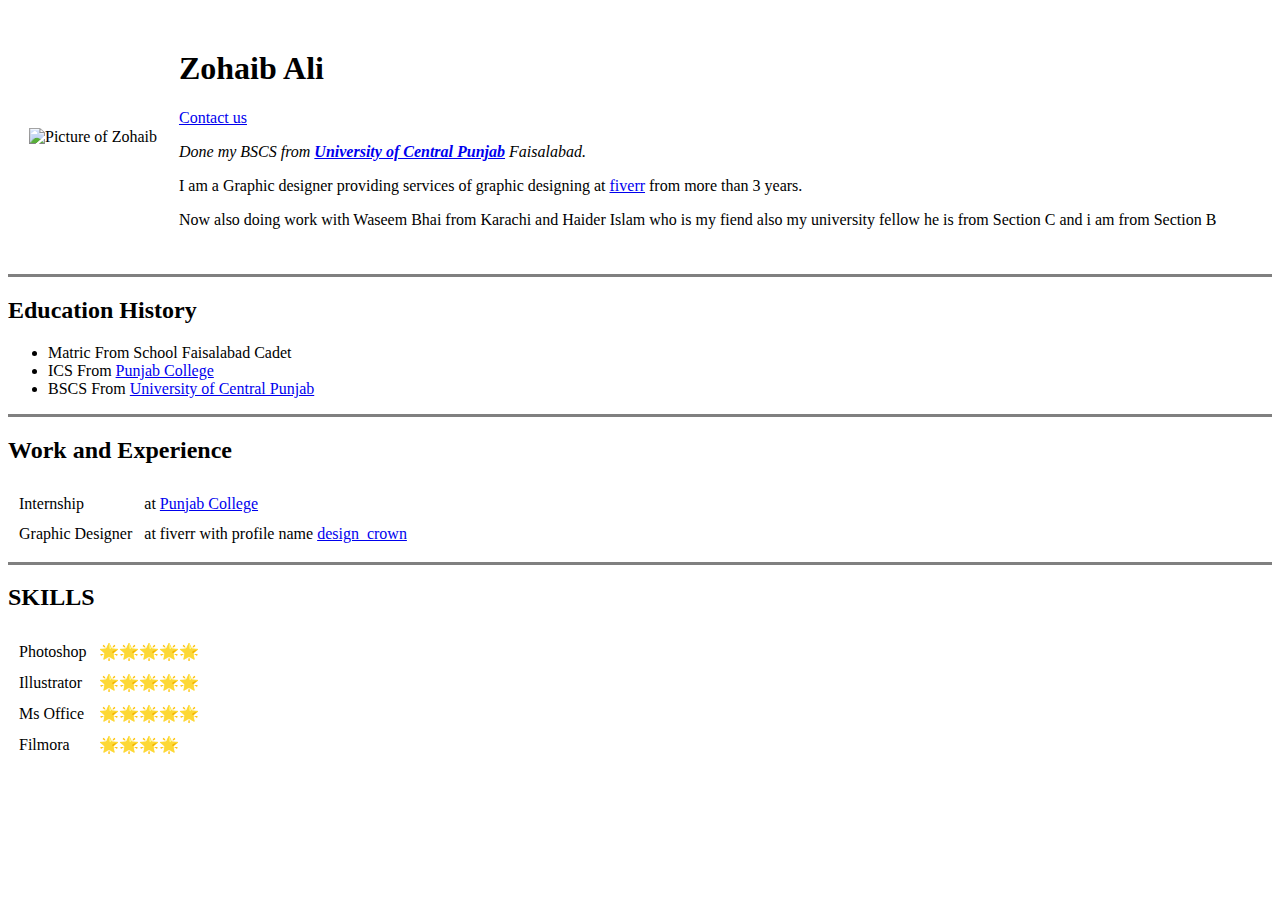
==== index.html @ dab5d67a "Add files via upload" ====
<!DOCTYPE html>
<html lang="en" dir="ltr">

<head>
  <meta charset="utf-8">
  <title>Zohaib's Personal Site</title>
</head>

<body>
  <table cellspacing="20" >
    <td><img src="https://scontent.flyp4-1.fna.fbcdn.net/v/t39.30808-1/p240x240/248158658_1483958698624223_1685303765075283516_n.jpg?_nc_cat=106&ccb=1-5&_nc_sid=7206a8&_nc_eui2=AeEecDGxn4poksYfTJJjWCMob7dTKWTHyiNvt1MpZMfKIxbfdIxnLrK4CxhfPcAjHby-Olm4jyaamHBtJQq5R7L2&_nc_ohc=3-yzRq7HTugAX9DAe4O&_nc_ht=scontent.flyp4-1.fna&oh=00_AT954STt9tIHAgcN4bAayvYnxyJuZni6JZGOnYv3dePzpA&oe=61E5064B" alt="Picture of Zohaib"></td>
    <td><h1>Zohaib Ali</h1>
    <p><a href="contact.html">Contact us</a></p>
    <p>
    <em> Done my BSCS from <strong><a href="https://ucp.edu.pk/">University of Central Punjab</a></strong> Faisalabad.</em>
    </p>
    <p>I am a Graphic designer providing services of graphic designing at <a href="https://www.fiverr.com/">fiverr</a> from more than 3 years.
  </p>
  <p>Now also doing work with Waseem Bhai from Karachi and Haider Islam who is my fiend also my university fellow he is from Section C and
    i am from Section B</p></td>
  </table>
  <hr size="3" noshade>
  <h2>Education History</h2>
  <ul>
    <li>Matric From School Faisalabad Cadet</li>
    <li>ICS From <a href="https://pgc.edu/">Punjab College</a></li>
    <li>BSCS From <a href="https://ucp.edu.pk/">University of Central Punjab</a></li>
  </ul>
    <hr size="3" noshade>
      <h2>Work and Experience</h2>
      <table cellspacing="10">
        <tr>
          <td>Internship</td>
          <td>at <a href="https://pgc.edu/">Punjab College</a></td>
        </tr>
        <tr>
          <td>Graphic Designer</td>
          <td>at fiverr with profile name <a href="https://www.fiverr.com/design_crown">design_crown</a></td>
        </tr>
      </table>
      <hr size="3" noshade>
      <h2>SKILLS</h2>
      <table cellspacing="10">
        <tr>
          <td>Photoshop</td>
          <td>🌟🌟🌟🌟🌟</td>
        </tr>
        <tr>
          <td>Illustrator</td>
          <td>🌟🌟🌟🌟🌟</td>
        </tr>
        <tr>
          <td>Ms Office</td>
          <td>🌟🌟🌟🌟🌟</td>
        </tr>
        <tr>
          <td>Filmora</td>
          <td>🌟🌟🌟🌟</td>
        </tr>
      </table>
</body>

</html>
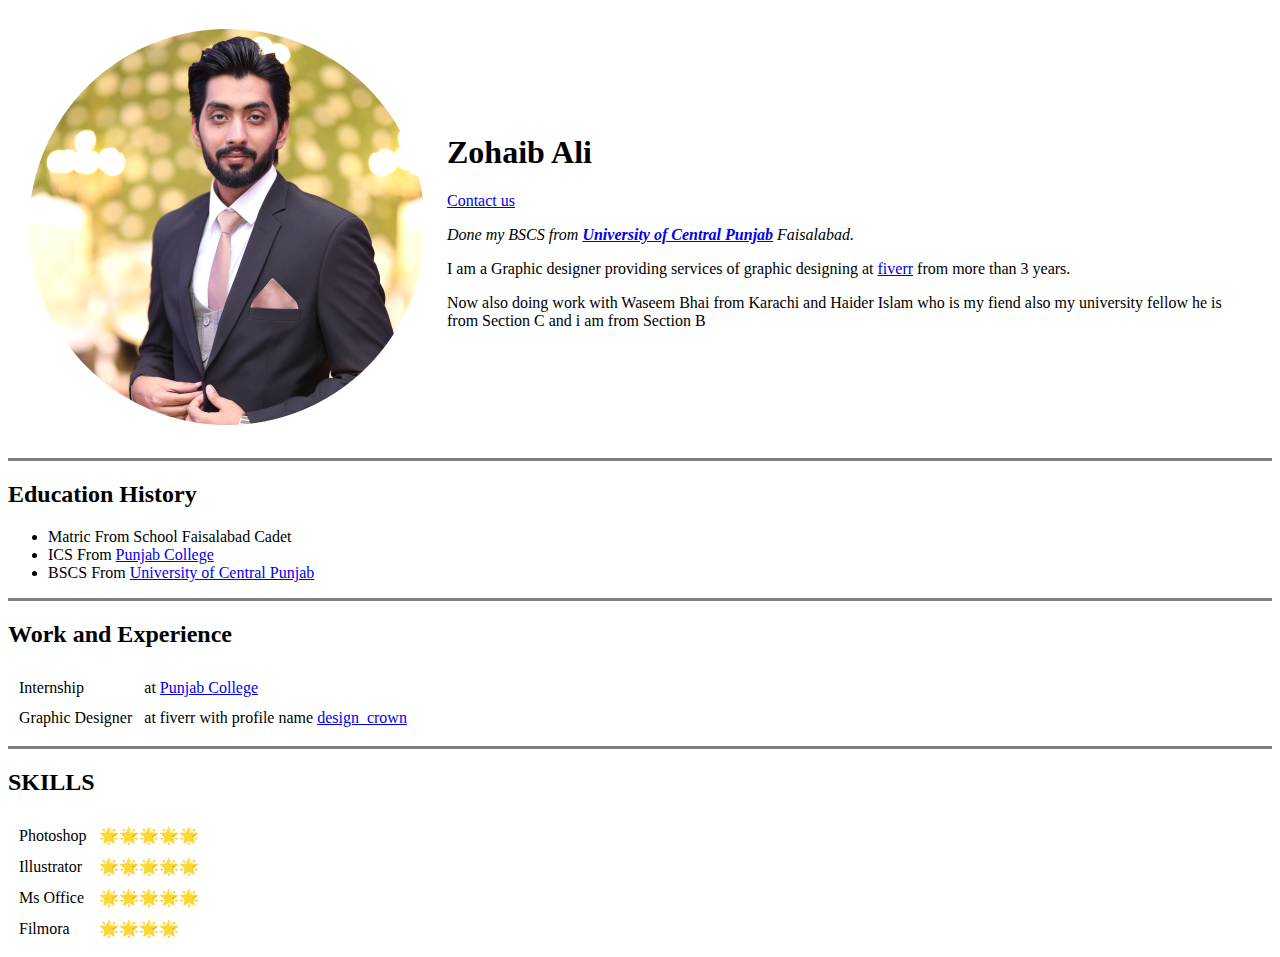
==== commit 334411c6: "Add files via upload" ====
--- a/index.html
+++ b/index.html
@@ -8,7 +8,7 @@
 
 <body>
   <table cellspacing="20" >
-    <td><img src="https://scontent.flyp4-1.fna.fbcdn.net/v/t39.30808-1/p240x240/248158658_1483958698624223_1685303765075283516_n.jpg?_nc_cat=106&ccb=1-5&_nc_sid=7206a8&_nc_eui2=AeEecDGxn4poksYfTJJjWCMob7dTKWTHyiNvt1MpZMfKIxbfdIxnLrK4CxhfPcAjHby-Olm4jyaamHBtJQq5R7L2&_nc_ohc=3-yzRq7HTugAX9DAe4O&_nc_ht=scontent.flyp4-1.fna&oh=00_AT954STt9tIHAgcN4bAayvYnxyJuZni6JZGOnYv3dePzpA&oe=61E5064B" alt="Picture of Zohaib"></td>
+    <td><img src="images/Profile.png" alt="Picture of Zohaib"></td>
     <td><h1>Zohaib Ali</h1>
     <p><a href="contact.html">Contact us</a></p>
     <p>
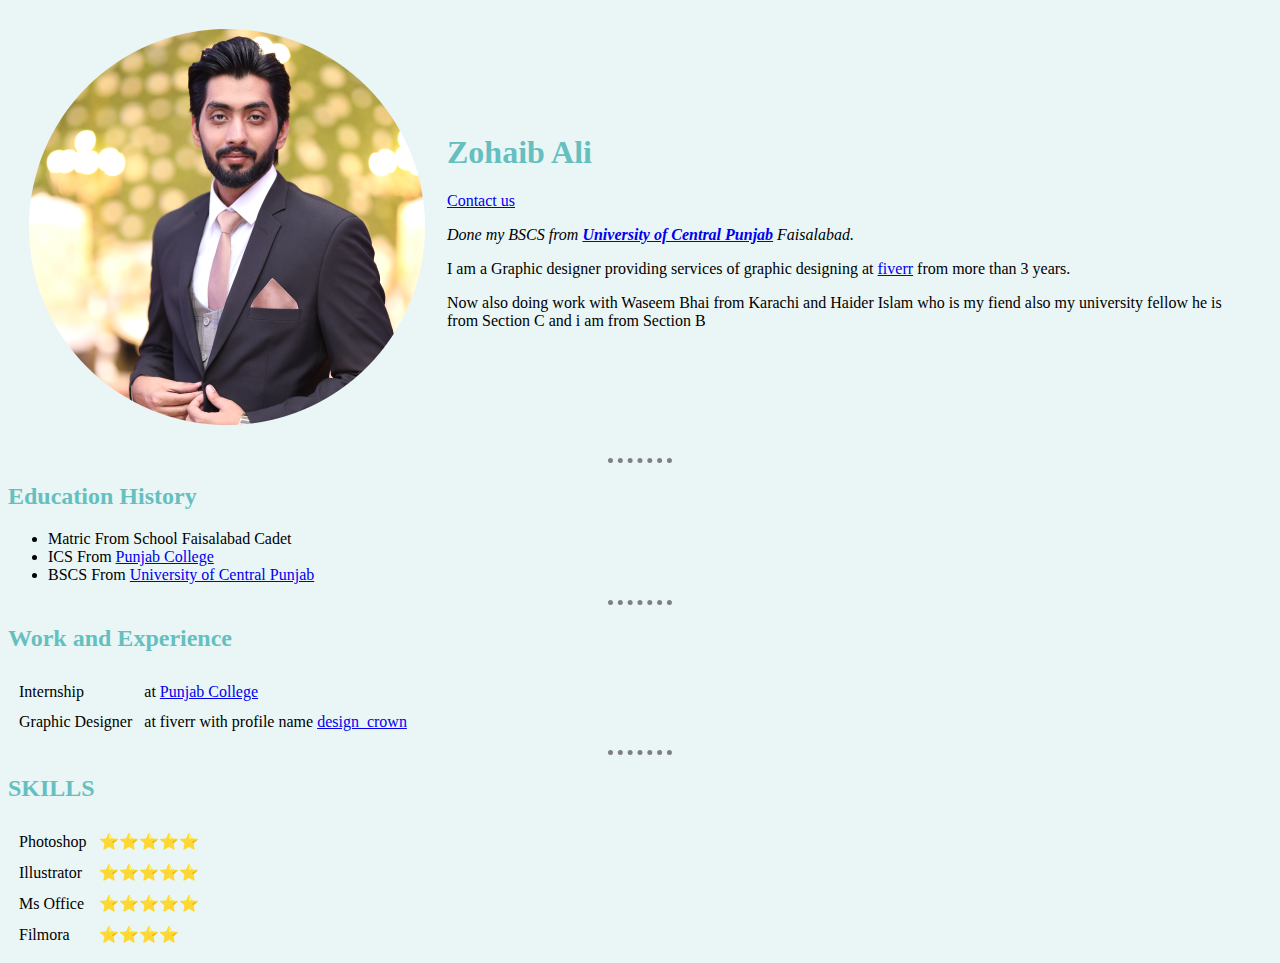
==== commit 8fac184e: "Add files via upload" ====
--- a/index.html
+++ b/index.html
@@ -4,6 +4,7 @@
 <head>
   <meta charset="utf-8">
   <title>Zohaib's Personal Site</title>
+<link rel="stylesheet" href="css/styles.css">
 </head>
 
 <body>
@@ -19,14 +20,14 @@
   <p>Now also doing work with Waseem Bhai from Karachi and Haider Islam who is my fiend also my university fellow he is from Section C and
     i am from Section B</p></td>
   </table>
-  <hr size="3" noshade>
+  <hr >
   <h2>Education History</h2>
   <ul>
     <li>Matric From School Faisalabad Cadet</li>
     <li>ICS From <a href="https://pgc.edu/">Punjab College</a></li>
     <li>BSCS From <a href="https://ucp.edu.pk/">University of Central Punjab</a></li>
   </ul>
-    <hr size="3" noshade>
+    <hr>
       <h2>Work and Experience</h2>
       <table cellspacing="10">
         <tr>
@@ -38,24 +39,24 @@
           <td>at fiverr with profile name <a href="https://www.fiverr.com/design_crown">design_crown</a></td>
         </tr>
       </table>
-      <hr size="3" noshade>
+      <hr>
       <h2>SKILLS</h2>
       <table cellspacing="10">
         <tr>
           <td>Photoshop</td>
-          <td>🌟🌟🌟🌟🌟</td>
+          <td>⭐️⭐️⭐️⭐️⭐️</td>
         </tr>
         <tr>
           <td>Illustrator</td>
-          <td>🌟🌟🌟🌟🌟</td>
+          <td>⭐️⭐️⭐️⭐️⭐️</td>
         </tr>
         <tr>
           <td>Ms Office</td>
-          <td>🌟🌟🌟🌟🌟</td>
+          <td>⭐️⭐️⭐️⭐️⭐️</td>
         </tr>
         <tr>
           <td>Filmora</td>
-          <td>🌟🌟🌟🌟</td>
+          <td>⭐️⭐️⭐️⭐️</td>
         </tr>
       </table>
 </body>
--- a/css/styles.css
+++ b/css/styles.css
@@ -0,0 +1,16 @@
+body{
+  background-color: #EAF6F6;
+}
+hr{
+  border-style: none;
+  border-top-style: dotted;
+  border-color: grey;
+  border-width: 5px;
+  width: 5%;
+}
+h1{
+  color: #66BFBF;
+}
+h2{
+  color: #66BFBF;
+}
